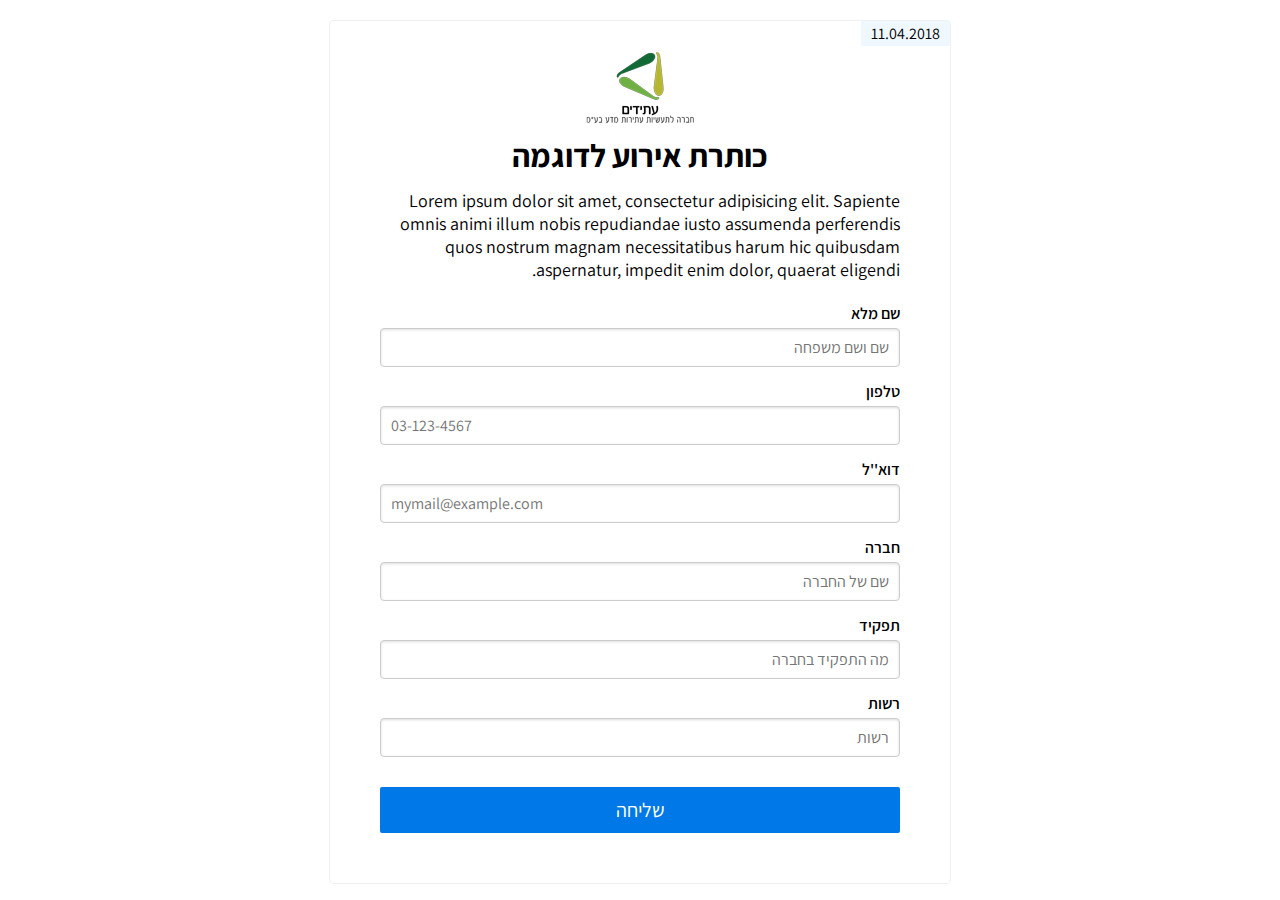
==== index.html @ 72af39e6 "Initial commit" ====
<!DOCTYPE html>
<html lang="he-IL" dir="rtl">

<head>
	
	<meta charset="utf-8">

	<title>Title</title>
	<meta name="description" content="">

	<meta http-equiv="X-UA-Compatible" content="IE=edge">
	<meta name="viewport" content="width=device-width, initial-scale=1, maximum-scale=1">

	<meta property="og:image" content="path/to/image.jpg">
	<link rel="shortcut icon" href="img/favicon/favicon.ico" type="image/x-icon">
	<link rel="apple-touch-icon" href="img/favicon/apple-touch-icon.png">

	<!-- Load CSS, CSS Localstorage & WebFonts Main Function -->
	<script>!function(e){"use strict";function t(e,t,n){e.addEventListener?e.addEventListener(t,n,!1):e.attachEvent&&e.attachEvent("on"+t,n)}function n(t,n){return e.localStorage&&localStorage[t+"_content"]&&localStorage[t+"_file"]===n}function a(t,a){if(e.localStorage&&e.XMLHttpRequest)n(t,a)?o(localStorage[t+"_content"]):l(t,a);else{var s=r.createElement("link");s.href=a,s.id=t,s.rel="stylesheet",s.type="text/css",r.getElementsByTagName("head")[0].appendChild(s),r.cookie=t}}function l(e,t){var n=new XMLHttpRequest;n.open("GET",t,!0),n.onreadystatechange=function(){4===n.readyState&&200===n.status&&(o(n.responseText),localStorage[e+"_content"]=n.responseText,localStorage[e+"_file"]=t)},n.send()}function o(e){var t=r.createElement("style");t.setAttribute("type","text/css"),r.getElementsByTagName("head")[0].appendChild(t),t.styleSheet?t.styleSheet.cssText=e:t.innerHTML=e}var r=e.document;e.loadCSS=function(e,t,n){var a,l=r.createElement("link");if(t)a=t;else{var o;o=r.querySelectorAll?r.querySelectorAll("style,link[rel=stylesheet],script"):(r.body||r.getElementsByTagName("head")[0]).childNodes,a=o[o.length-1]}var s=r.styleSheets;l.rel="stylesheet",l.href=e,l.media="only x",a.parentNode.insertBefore(l,t?a:a.nextSibling);var c=function(e){for(var t=l.href,n=s.length;n--;)if(s[n].href===t)return e();setTimeout(function(){c(e)})};return l.onloadcssdefined=c,c(function(){l.media=n||"all"}),l},e.loadLocalStorageCSS=function(l,o){n(l,o)||r.cookie.indexOf(l)>-1?a(l,o):t(e,"load",function(){a(l,o)})}}(this);</script>

	<!-- Load CSS Start -->
	<script>loadLocalStorageCSS( "webfonts", "https://fonts.googleapis.com/css?family=Assistant:400,600,700&subset=hebrew" );</script>
	<!-- Load CSS End -->

</head>

<body>

<div class="all">
	<div class="container">
		<span class="event-date" id="event-date">11.04.2018</span>
		<div class="header">
			<img src="img/logo.png" alt="atidim">
			<h1 id="event-name">כותרת אירוע לדוגמה</h1>
			<p>
				Lorem ipsum dolor sit amet, consectetur adipisicing elit. Sapiente omnis animi illum nobis repudiandae iusto assumenda perferendis quos nostrum magnam necessitatibus harum hic quibusdam aspernatur, impedit enim dolor, quaerat eligendi.
			</p>
		</div>
		<form id="myform" class="forms pure-form pure-form-stacked">
			<!-- HIDDEN ITEMS -->
			<input id="event-input" type="hidden" name="event_name" value="no event name found">
			<input id="event-date-input" type="hidden" name="event_date" value="01.01.2018">
			<div class="pure-g">
			  <div class="pure-u-1">
	        <label for="name">שם מלא</label>
					<input name="name" id="name" type="text" class="" placeholder="שם ושם משפחה">
			  </div>
			  <div class="pure-u-1">
	        <label for="phone">טלפון</label>
					<input dir="ltr" name="phone" id="phone" type="text" class="" placeholder="03-123-4567">
			  </div>
			  <div class="pure-u-1">
	        <label for="email">דוא''ל</label>
					<input dir="ltr" name="email" id="email" type="email" class="" placeholder="mymail@example.com">
			  </div>
			  <div class="pure-u-1">
	        <label for="company">חברה</label>
					<input name="company" id="company" type="text" class="" placeholder="שם של החברה" >
			  </div>
			  <div class="pure-u-1">
	        <label for="occupation">תפקיד</label>
					<input name="occupation" id="occupation" type="text" class="" placeholder="מה התפקיד בחברה">
			  </div>
			  <div class="pure-u-1">
	        <label for="rashut">רשות</label>
					<input name="rashut" id="rashut" type="text" class="" placeholder="רשות">
			  </div>
			</div>
	
				
				<!-- <label for="terms" class="pure-checkbox check">
					<input type="hidden" name="terms" value="no">
	        <input id="terms" type="checkbox" name="terms" value="yes"> אישור רישום ויזואלי
	      </label> -->
	      <button type="submit" class="btn button-xlarge pure-button pure-button-primary">שליחה</button>
		</form>
	</div>
</div>

<link rel="stylesheet" href="css/app.min.css">
<script src="js/scripts.min.js"></script>
<script src="js/common.js"></script>
<script src="https://zur4win.com/acctoolbar/zur.min.js"></script>

</body>
</html>
---- css/app.min.css ----
/*!
Pure v1.0.0
Copyright 2013 Yahoo!
Licensed under the BSD License.
https://github.com/yahoo/pure/blob/master/LICENSE.md
*//*!
normalize.css v^3.0 | MIT License | git.io/normalize
Copyright (c) Nicolas Gallagher and Jonathan Neal
*//*! normalize.css v3.0.3 | MIT License | github.com/necolas/normalize.css */.pure-button:focus,a:active,a:hover{outline:0}.pure-table,table{border-collapse:collapse;border-spacing:0}html{font-family:sans-serif;-ms-text-size-adjust:100%;-webkit-text-size-adjust:100%}body{margin:0}article,aside,details,figcaption,figure,footer,header,hgroup,main,menu,nav,section,summary{display:block}audio,canvas,progress,video{display:inline-block;vertical-align:baseline}audio:not([controls]){display:none;height:0}[hidden],template{display:none}a{background-color:transparent}abbr[title]{border-bottom:1px dotted}b,optgroup,strong{font-weight:700}dfn{font-style:italic}h1{font-size:2em;margin:.67em 0}mark{background:#ff0;color:#000}small{font-size:80%}sub,sup{font-size:75%;line-height:0;position:relative;vertical-align:baseline}sup{top:-.5em}sub{bottom:-.25em}img{border:0}svg:not(:root){overflow:hidden}figure{margin:1em 40px}hr{box-sizing:content-box;height:0}pre,textarea{overflow:auto}code,kbd,pre,samp{font-family:monospace,monospace;font-size:1em}button,input,optgroup,select,textarea{color:inherit;font:inherit;margin:0}.pure-button,input{line-height:normal}button{overflow:visible}button,select{text-transform:none}button,html input[type=button],input[type=reset],input[type=submit]{-webkit-appearance:button;cursor:pointer}button[disabled],html input[disabled]{cursor:default}button::-moz-focus-inner,input::-moz-focus-inner{border:0;padding:0}input[type=checkbox],input[type=radio]{box-sizing:border-box;padding:0}input[type=number]::-webkit-inner-spin-button,input[type=number]::-webkit-outer-spin-button{height:auto}input[type=search]{-webkit-appearance:textfield;box-sizing:content-box}.pure-button,.pure-form input:not([type]),.pure-menu{box-sizing:border-box}input[type=search]::-webkit-search-cancel-button,input[type=search]::-webkit-search-decoration{-webkit-appearance:none}fieldset{border:1px solid silver;margin:0 2px;padding:.35em .625em .75em}legend,td,th{padding:0}legend{border:0}.hidden,[hidden]{display:none!important}.pure-img{max-width:100%;height:auto;display:block}.pure-g{letter-spacing:-.31em;text-rendering:optimizespeed;font-family:FreeSans,Arimo,"Droid Sans",Helvetica,Arial,sans-serif;display:-webkit-box;display:-webkit-flex;display:-ms-flexbox;display:flex;-webkit-flex-flow:row wrap;-ms-flex-flow:row wrap;flex-flow:row wrap;-webkit-align-content:flex-start;-ms-flex-line-pack:start;align-content:flex-start}@media all and (-ms-high-contrast:none),(-ms-high-contrast:active){table .pure-g{display:block}}.opera-only :-o-prefocus,.pure-g{word-spacing:-.43em}.pure-u,.pure-u-1,.pure-u-1-1,.pure-u-1-12,.pure-u-1-2,.pure-u-1-24,.pure-u-1-3,.pure-u-1-4,.pure-u-1-5,.pure-u-1-6,.pure-u-1-8,.pure-u-10-24,.pure-u-11-12,.pure-u-11-24,.pure-u-12-24,.pure-u-13-24,.pure-u-14-24,.pure-u-15-24,.pure-u-16-24,.pure-u-17-24,.pure-u-18-24,.pure-u-19-24,.pure-u-2-24,.pure-u-2-3,.pure-u-2-5,.pure-u-20-24,.pure-u-21-24,.pure-u-22-24,.pure-u-23-24,.pure-u-24-24,.pure-u-3-24,.pure-u-3-4,.pure-u-3-5,.pure-u-3-8,.pure-u-4-24,.pure-u-4-5,.pure-u-5-12,.pure-u-5-24,.pure-u-5-5,.pure-u-5-6,.pure-u-5-8,.pure-u-6-24,.pure-u-7-12,.pure-u-7-24,.pure-u-7-8,.pure-u-8-24,.pure-u-9-24{letter-spacing:normal;word-spacing:normal;vertical-align:top;text-rendering:auto;display:inline-block;zoom:1}.pure-g [class*=pure-u]{font-family:sans-serif}.pure-u-1-24{width:4.1667%}.pure-u-1-12,.pure-u-2-24{width:8.3333%}.pure-u-1-8,.pure-u-3-24{width:12.5%}.pure-u-1-6,.pure-u-4-24{width:16.6667%}.pure-u-1-5{width:20%}.pure-u-5-24{width:20.8333%}.pure-u-1-4,.pure-u-6-24{width:25%}.pure-u-7-24{width:29.1667%}.pure-u-1-3,.pure-u-8-24{width:33.3333%}.pure-u-3-8,.pure-u-9-24{width:37.5%}.pure-u-2-5{width:40%}.pure-u-10-24,.pure-u-5-12{width:41.6667%}.pure-u-11-24{width:45.8333%}.pure-u-1-2,.pure-u-12-24{width:50%}.pure-u-13-24{width:54.1667%}.pure-u-14-24,.pure-u-7-12{width:58.3333%}.pure-u-3-5{width:60%}.pure-u-15-24,.pure-u-5-8{width:62.5%}.pure-u-16-24,.pure-u-2-3{width:66.6667%}.pure-u-17-24{width:70.8333%}.pure-u-18-24,.pure-u-3-4{width:75%}.pure-u-19-24{width:79.1667%}.pure-u-4-5{width:80%}.pure-u-20-24,.pure-u-5-6{width:83.3333%}.pure-u-21-24,.pure-u-7-8{width:87.5%}.pure-u-11-12,.pure-u-22-24{width:91.6667%}.pure-u-23-24{width:95.8333%}.pure-u-1,.pure-u-1-1,.pure-u-24-24,.pure-u-5-5{width:100%}.pure-button{display:inline-block;zoom:1;white-space:nowrap;vertical-align:middle;text-align:center;cursor:pointer;-webkit-user-drag:none;-webkit-user-select:none;-moz-user-select:none;-ms-user-select:none;user-select:none}.pure-button::-moz-focus-inner{padding:0;border:0}.pure-button-group{letter-spacing:-.31em;text-rendering:optimizespeed}.opera-only :-o-prefocus,.pure-button-group{word-spacing:-.43em}.pure-button{font-family:inherit;font-size:100%;padding:.5em 1em;color:#444;color:rgba(0,0,0,.8);border:1px solid #999;border:transparent;background-color:#e6e6e6;text-decoration:none;border-radius:2px}.pure-button-hover,.pure-button:focus,.pure-button:hover{background-image:-webkit-linear-gradient(transparent,rgba(0,0,0,.05) 40%,rgba(0,0,0,.1));background-image:linear-gradient(transparent,rgba(0,0,0,.05) 40%,rgba(0,0,0,.1))}.pure-button-active,.pure-button:active{box-shadow:0 0 0 1px rgba(0,0,0,.15) inset,0 0 6px rgba(0,0,0,.2) inset}.pure-button-disabled,.pure-button-disabled:active,.pure-button-disabled:focus,.pure-button-disabled:hover,.pure-button[disabled]{border:none;background-image:none;opacity:.4;cursor:not-allowed;box-shadow:none;pointer-events:none}.pure-button-hidden{display:none}.pure-button-primary,.pure-button-selected,a.pure-button-primary,a.pure-button-selected{background-color:#0078e7;color:#fff}.pure-button-group .pure-button{letter-spacing:normal;word-spacing:normal;vertical-align:top;text-rendering:auto;margin:0;border-radius:0;border-right:1px solid #111;border-right:1px solid rgba(0,0,0,.2)}.pure-button-group .pure-button:first-child{border-top-left-radius:2px;border-bottom-left-radius:2px}.pure-button-group .pure-button:last-child{border-top-right-radius:2px;border-bottom-right-radius:2px;border-right:none}.pure-form input[type=color],.pure-form input[type=date],.pure-form input[type=datetime-local],.pure-form input[type=datetime],.pure-form input[type=email],.pure-form input[type=month],.pure-form input[type=number],.pure-form input[type=password],.pure-form input[type=search],.pure-form input[type=tel],.pure-form input[type=text],.pure-form input[type=time],.pure-form input[type=url],.pure-form input[type=week],.pure-form select,.pure-form textarea{padding:.5em .6em;display:inline-block;border:1px solid #ccc;box-shadow:inset 0 1px 3px #ddd;border-radius:4px;vertical-align:middle;box-sizing:border-box}.pure-form input:not([type]){padding:.5em .6em;display:inline-block;border:1px solid #ccc;box-shadow:inset 0 1px 3px #ddd;border-radius:4px}.pure-form input[type=color]{padding:.2em .5em}.pure-form input:not([type]):focus,.pure-form input[type=color]:focus,.pure-form input[type=date]:focus,.pure-form input[type=datetime-local]:focus,.pure-form input[type=datetime]:focus,.pure-form input[type=email]:focus,.pure-form input[type=month]:focus,.pure-form input[type=number]:focus,.pure-form input[type=password]:focus,.pure-form input[type=search]:focus,.pure-form input[type=tel]:focus,.pure-form input[type=text]:focus,.pure-form input[type=time]:focus,.pure-form input[type=url]:focus,.pure-form input[type=week]:focus,.pure-form select:focus,.pure-form textarea:focus{outline:0;border-color:#129fea}.pure-form input[type=checkbox]:focus,.pure-form input[type=file]:focus,.pure-form input[type=radio]:focus{outline:#129fea auto 1px}.pure-form .pure-checkbox,.pure-form .pure-radio{margin:.5em 0;display:block}.pure-form input:not([type])[disabled],.pure-form input[type=color][disabled],.pure-form input[type=date][disabled],.pure-form input[type=datetime-local][disabled],.pure-form input[type=datetime][disabled],.pure-form input[type=email][disabled],.pure-form input[type=month][disabled],.pure-form input[type=number][disabled],.pure-form input[type=password][disabled],.pure-form input[type=search][disabled],.pure-form input[type=tel][disabled],.pure-form input[type=text][disabled],.pure-form input[type=time][disabled],.pure-form input[type=url][disabled],.pure-form input[type=week][disabled],.pure-form select[disabled],.pure-form textarea[disabled]{cursor:not-allowed;background-color:#eaeded;color:#cad2d3}.pure-form input[readonly],.pure-form select[readonly],.pure-form textarea[readonly]{background-color:#eee;color:#777;border-color:#ccc}.pure-form input:focus:invalid,.pure-form select:focus:invalid,.pure-form textarea:focus:invalid{color:#b94a48;border-color:#e9322d}.pure-form input[type=checkbox]:focus:invalid:focus,.pure-form input[type=file]:focus:invalid:focus,.pure-form input[type=radio]:focus:invalid:focus{outline-color:#e9322d}.pure-form select{height:2.25em;border:1px solid #ccc;background-color:#fff}.pure-form select[multiple]{height:auto}.pure-form label{margin:.5em 0 .2em}.pure-form fieldset{margin:0;padding:.35em 0 .75em;border:0}.pure-form legend{display:block;width:100%;padding:.3em 0;margin-bottom:.3em;color:#333;border-bottom:1px solid #e5e5e5}.pure-form-stacked input:not([type]),.pure-form-stacked input[type=color],.pure-form-stacked input[type=date],.pure-form-stacked input[type=datetime-local],.pure-form-stacked input[type=datetime],.pure-form-stacked input[type=email],.pure-form-stacked input[type=file],.pure-form-stacked input[type=month],.pure-form-stacked input[type=number],.pure-form-stacked input[type=password],.pure-form-stacked input[type=search],.pure-form-stacked input[type=tel],.pure-form-stacked input[type=text],.pure-form-stacked input[type=time],.pure-form-stacked input[type=url],.pure-form-stacked input[type=week],.pure-form-stacked label,.pure-form-stacked select,.pure-form-stacked textarea{display:block;margin:.25em 0}.pure-form-aligned .pure-help-inline,.pure-form-aligned input,.pure-form-aligned select,.pure-form-aligned textarea,.pure-form-message-inline{display:inline-block;vertical-align:middle}.pure-form-aligned textarea{vertical-align:top}.pure-form-aligned .pure-control-group{margin-bottom:.5em}.pure-form-aligned .pure-control-group label{text-align:right;display:inline-block;vertical-align:middle;width:10em;margin:0 1em 0 0}.pure-form-aligned .pure-controls{margin:1.5em 0 0 11em}.pure-form .pure-input-rounded,.pure-form input.pure-input-rounded{border-radius:2em;padding:.5em 1em}.pure-form .pure-group fieldset{margin-bottom:10px}.pure-form .pure-group input,.pure-form .pure-group textarea{display:block;padding:10px;margin:0 0 -1px;border-radius:0;position:relative;top:-1px}.pure-form .pure-group input:focus,.pure-form .pure-group textarea:focus{z-index:3}.pure-form .pure-group input:first-child,.pure-form .pure-group textarea:first-child{top:1px;border-radius:4px 4px 0 0;margin:0}.pure-form .pure-group input:first-child:last-child,.pure-form .pure-group textarea:first-child:last-child{top:1px;border-radius:4px;margin:0}.pure-form .pure-group input:last-child,.pure-form .pure-group textarea:last-child{top:-2px;border-radius:0 0 4px 4px;margin:0}.pure-form .pure-group button{margin:.35em 0}.pure-form .pure-input-1{width:100%}.pure-form .pure-input-3-4{width:75%}.pure-form .pure-input-2-3{width:66%}.pure-form .pure-input-1-2{width:50%}.pure-form .pure-input-1-3{width:33%}.pure-form .pure-input-1-4{width:25%}.pure-form .pure-help-inline,.pure-form-message-inline{display:inline-block;padding-left:.3em;color:#666;vertical-align:middle;font-size:.875em}.pure-form-message{display:block;color:#666;font-size:.875em}@media only screen and (max-width :480px){.pure-form button[type=submit]{margin:.7em 0 0}.pure-form input:not([type]),.pure-form input[type=color],.pure-form input[type=date],.pure-form input[type=datetime-local],.pure-form input[type=datetime],.pure-form input[type=email],.pure-form input[type=month],.pure-form input[type=number],.pure-form input[type=password],.pure-form input[type=search],.pure-form input[type=tel],.pure-form input[type=text],.pure-form input[type=time],.pure-form input[type=url],.pure-form input[type=week],.pure-form label{margin-bottom:.3em;display:block}.pure-group input:not([type]),.pure-group input[type=color],.pure-group input[type=date],.pure-group input[type=datetime-local],.pure-group input[type=datetime],.pure-group input[type=email],.pure-group input[type=month],.pure-group input[type=number],.pure-group input[type=password],.pure-group input[type=search],.pure-group input[type=tel],.pure-group input[type=text],.pure-group input[type=time],.pure-group input[type=url],.pure-group input[type=week]{margin-bottom:0}.pure-form-aligned .pure-control-group label{margin-bottom:.3em;text-align:left;display:block;width:100%}.pure-form-aligned .pure-controls{margin:1.5em 0 0}.pure-form .pure-help-inline,.pure-form-message,.pure-form-message-inline{display:block;font-size:.75em;padding:.2em 0 .8em}}.pure-menu-fixed{position:fixed;left:0;top:0;z-index:3}.pure-menu-item,.pure-menu-list{position:relative}.pure-menu-list{list-style:none;margin:0;padding:0}.pure-menu-item{padding:0;margin:0;height:100%}.pure-menu-heading,.pure-menu-link{display:block;text-decoration:none;white-space:nowrap}.pure-menu-horizontal{width:100%;white-space:nowrap}.pure-menu-horizontal .pure-menu-list{display:inline-block}.pure-menu-horizontal .pure-menu-heading,.pure-menu-horizontal .pure-menu-item,.pure-menu-horizontal .pure-menu-separator{display:inline-block;zoom:1;vertical-align:middle}.pure-menu-item .pure-menu-item{display:block}.pure-menu-children{display:none;position:absolute;left:100%;top:0;margin:0;padding:0;z-index:3}.pure-menu-horizontal .pure-menu-children{left:0;top:auto;width:inherit}.pure-menu-active>.pure-menu-children,.pure-menu-allow-hover:hover>.pure-menu-children{display:block;position:absolute}.pure-menu-has-children>.pure-menu-link:after{padding-left:.5em;content:"\25B8";font-size:small}.pure-menu-horizontal .pure-menu-has-children>.pure-menu-link:after{content:"\25BE"}.pure-menu-scrollable{overflow-y:scroll;overflow-x:hidden}.pure-menu-scrollable .pure-menu-list{display:block}.pure-menu-horizontal.pure-menu-scrollable .pure-menu-list{display:inline-block}.pure-menu-horizontal.pure-menu-scrollable{white-space:nowrap;overflow-y:hidden;overflow-x:auto;-ms-overflow-style:none;-webkit-overflow-scrolling:touch;padding:.5em 0}.pure-menu-horizontal.pure-menu-scrollable::-webkit-scrollbar{display:none}.pure-menu-horizontal .pure-menu-children .pure-menu-separator,.pure-menu-separator{background-color:#ccc;height:1px;margin:.3em 0}.pure-menu-horizontal .pure-menu-separator{width:1px;height:1.3em;margin:0 .3em}.pure-menu-horizontal .pure-menu-children .pure-menu-separator{display:block;width:auto}.pure-menu-heading{text-transform:uppercase;color:#565d64}.pure-menu-link{color:#777}.pure-menu-children{background-color:#fff}.pure-menu-disabled,.pure-menu-heading,.pure-menu-link{padding:.5em 1em}.pure-menu-disabled{opacity:.5}.pure-menu-disabled .pure-menu-link:hover{background-color:transparent}.pure-menu-active>.pure-menu-link,.pure-menu-link:focus,.pure-menu-link:hover{background-color:#eee}.pure-menu-selected .pure-menu-link,.pure-menu-selected .pure-menu-link:visited{color:#000}.pure-table{empty-cells:show;border:1px solid #cbcbcb}.pure-table caption{color:#000;font:italic 85%/1 arial,sans-serif;padding:1em 0;text-align:center}.pure-table td,.pure-table th{border-left:1px solid #cbcbcb;border-width:0 0 0 1px;font-size:inherit;margin:0;overflow:visible;padding:.5em 1em}.pure-table td:first-child,.pure-table th:first-child{border-left-width:0}.pure-table thead{background-color:#e0e0e0;color:#000;text-align:left;vertical-align:bottom}.pure-table td{background-color:transparent}.pure-table-odd td,.pure-table-striped tr:nth-child(2n-1) td{background-color:#f2f2f2}.pure-table-bordered td{border-bottom:1px solid #cbcbcb}.pure-table-bordered tbody>tr:last-child>td{border-bottom-width:0}.pure-table-horizontal td,.pure-table-horizontal th{border-width:0 0 1px;border-bottom:1px solid #cbcbcb}.pure-table-horizontal tbody>tr:last-child>td{border-bottom-width:0}/*!
Pure v1.0.0
Copyright 2013 Yahoo!
Licensed under the BSD License.
https://github.com/yahoo/pure/blob/master/LICENSE.md
*/@media screen and (min-width:35.5em){.pure-u-sm-1,.pure-u-sm-1-1,.pure-u-sm-1-12,.pure-u-sm-1-2,.pure-u-sm-1-24,.pure-u-sm-1-3,.pure-u-sm-1-4,.pure-u-sm-1-5,.pure-u-sm-1-6,.pure-u-sm-1-8,.pure-u-sm-10-24,.pure-u-sm-11-12,.pure-u-sm-11-24,.pure-u-sm-12-24,.pure-u-sm-13-24,.pure-u-sm-14-24,.pure-u-sm-15-24,.pure-u-sm-16-24,.pure-u-sm-17-24,.pure-u-sm-18-24,.pure-u-sm-19-24,.pure-u-sm-2-24,.pure-u-sm-2-3,.pure-u-sm-2-5,.pure-u-sm-20-24,.pure-u-sm-21-24,.pure-u-sm-22-24,.pure-u-sm-23-24,.pure-u-sm-24-24,.pure-u-sm-3-24,.pure-u-sm-3-4,.pure-u-sm-3-5,.pure-u-sm-3-8,.pure-u-sm-4-24,.pure-u-sm-4-5,.pure-u-sm-5-12,.pure-u-sm-5-24,.pure-u-sm-5-5,.pure-u-sm-5-6,.pure-u-sm-5-8,.pure-u-sm-6-24,.pure-u-sm-7-12,.pure-u-sm-7-24,.pure-u-sm-7-8,.pure-u-sm-8-24,.pure-u-sm-9-24{display:inline-block;zoom:1;letter-spacing:normal;word-spacing:normal;vertical-align:top;text-rendering:auto}.pure-u-sm-1-24{width:4.1667%}.pure-u-sm-1-12,.pure-u-sm-2-24{width:8.3333%}.pure-u-sm-1-8,.pure-u-sm-3-24{width:12.5%}.pure-u-sm-1-6,.pure-u-sm-4-24{width:16.6667%}.pure-u-sm-1-5{width:20%}.pure-u-sm-5-24{width:20.8333%}.pure-u-sm-1-4,.pure-u-sm-6-24{width:25%}.pure-u-sm-7-24{width:29.1667%}.pure-u-sm-1-3,.pure-u-sm-8-24{width:33.3333%}.pure-u-sm-3-8,.pure-u-sm-9-24{width:37.5%}.pure-u-sm-2-5{width:40%}.pure-u-sm-10-24,.pure-u-sm-5-12{width:41.6667%}.pure-u-sm-11-24{width:45.8333%}.pure-u-sm-1-2,.pure-u-sm-12-24{width:50%}.pure-u-sm-13-24{width:54.1667%}.pure-u-sm-14-24,.pure-u-sm-7-12{width:58.3333%}.pure-u-sm-3-5{width:60%}.pure-u-sm-15-24,.pure-u-sm-5-8{width:62.5%}.pure-u-sm-16-24,.pure-u-sm-2-3{width:66.6667%}.pure-u-sm-17-24{width:70.8333%}.pure-u-sm-18-24,.pure-u-sm-3-4{width:75%}.pure-u-sm-19-24{width:79.1667%}.pure-u-sm-4-5{width:80%}.pure-u-sm-20-24,.pure-u-sm-5-6{width:83.3333%}.pure-u-sm-21-24,.pure-u-sm-7-8{width:87.5%}.pure-u-sm-11-12,.pure-u-sm-22-24{width:91.6667%}.pure-u-sm-23-24{width:95.8333%}.pure-u-sm-1,.pure-u-sm-1-1,.pure-u-sm-24-24,.pure-u-sm-5-5{width:100%}}@media screen and (min-width:48em){.pure-u-md-1,.pure-u-md-1-1,.pure-u-md-1-12,.pure-u-md-1-2,.pure-u-md-1-24,.pure-u-md-1-3,.pure-u-md-1-4,.pure-u-md-1-5,.pure-u-md-1-6,.pure-u-md-1-8,.pure-u-md-10-24,.pure-u-md-11-12,.pure-u-md-11-24,.pure-u-md-12-24,.pure-u-md-13-24,.pure-u-md-14-24,.pure-u-md-15-24,.pure-u-md-16-24,.pure-u-md-17-24,.pure-u-md-18-24,.pure-u-md-19-24,.pure-u-md-2-24,.pure-u-md-2-3,.pure-u-md-2-5,.pure-u-md-20-24,.pure-u-md-21-24,.pure-u-md-22-24,.pure-u-md-23-24,.pure-u-md-24-24,.pure-u-md-3-24,.pure-u-md-3-4,.pure-u-md-3-5,.pure-u-md-3-8,.pure-u-md-4-24,.pure-u-md-4-5,.pure-u-md-5-12,.pure-u-md-5-24,.pure-u-md-5-5,.pure-u-md-5-6,.pure-u-md-5-8,.pure-u-md-6-24,.pure-u-md-7-12,.pure-u-md-7-24,.pure-u-md-7-8,.pure-u-md-8-24,.pure-u-md-9-24{display:inline-block;zoom:1;letter-spacing:normal;word-spacing:normal;vertical-align:top;text-rendering:auto}.pure-u-md-1-24{width:4.1667%}.pure-u-md-1-12,.pure-u-md-2-24{width:8.3333%}.pure-u-md-1-8,.pure-u-md-3-24{width:12.5%}.pure-u-md-1-6,.pure-u-md-4-24{width:16.6667%}.pure-u-md-1-5{width:20%}.pure-u-md-5-24{width:20.8333%}.pure-u-md-1-4,.pure-u-md-6-24{width:25%}.pure-u-md-7-24{width:29.1667%}.pure-u-md-1-3,.pure-u-md-8-24{width:33.3333%}.pure-u-md-3-8,.pure-u-md-9-24{width:37.5%}.pure-u-md-2-5{width:40%}.pure-u-md-10-24,.pure-u-md-5-12{width:41.6667%}.pure-u-md-11-24{width:45.8333%}.pure-u-md-1-2,.pure-u-md-12-24{width:50%}.pure-u-md-13-24{width:54.1667%}.pure-u-md-14-24,.pure-u-md-7-12{width:58.3333%}.pure-u-md-3-5{width:60%}.pure-u-md-15-24,.pure-u-md-5-8{width:62.5%}.pure-u-md-16-24,.pure-u-md-2-3{width:66.6667%}.pure-u-md-17-24{width:70.8333%}.pure-u-md-18-24,.pure-u-md-3-4{width:75%}.pure-u-md-19-24{width:79.1667%}.pure-u-md-4-5{width:80%}.pure-u-md-20-24,.pure-u-md-5-6{width:83.3333%}.pure-u-md-21-24,.pure-u-md-7-8{width:87.5%}.pure-u-md-11-12,.pure-u-md-22-24{width:91.6667%}.pure-u-md-23-24{width:95.8333%}.pure-u-md-1,.pure-u-md-1-1,.pure-u-md-24-24,.pure-u-md-5-5{width:100%}}@media screen and (min-width:64em){.pure-u-lg-1,.pure-u-lg-1-1,.pure-u-lg-1-12,.pure-u-lg-1-2,.pure-u-lg-1-24,.pure-u-lg-1-3,.pure-u-lg-1-4,.pure-u-lg-1-5,.pure-u-lg-1-6,.pure-u-lg-1-8,.pure-u-lg-10-24,.pure-u-lg-11-12,.pure-u-lg-11-24,.pure-u-lg-12-24,.pure-u-lg-13-24,.pure-u-lg-14-24,.pure-u-lg-15-24,.pure-u-lg-16-24,.pure-u-lg-17-24,.pure-u-lg-18-24,.pure-u-lg-19-24,.pure-u-lg-2-24,.pure-u-lg-2-3,.pure-u-lg-2-5,.pure-u-lg-20-24,.pure-u-lg-21-24,.pure-u-lg-22-24,.pure-u-lg-23-24,.pure-u-lg-24-24,.pure-u-lg-3-24,.pure-u-lg-3-4,.pure-u-lg-3-5,.pure-u-lg-3-8,.pure-u-lg-4-24,.pure-u-lg-4-5,.pure-u-lg-5-12,.pure-u-lg-5-24,.pure-u-lg-5-5,.pure-u-lg-5-6,.pure-u-lg-5-8,.pure-u-lg-6-24,.pure-u-lg-7-12,.pure-u-lg-7-24,.pure-u-lg-7-8,.pure-u-lg-8-24,.pure-u-lg-9-24{display:inline-block;zoom:1;letter-spacing:normal;word-spacing:normal;vertical-align:top;text-rendering:auto}.pure-u-lg-1-24{width:4.1667%}.pure-u-lg-1-12,.pure-u-lg-2-24{width:8.3333%}.pure-u-lg-1-8,.pure-u-lg-3-24{width:12.5%}.pure-u-lg-1-6,.pure-u-lg-4-24{width:16.6667%}.pure-u-lg-1-5{width:20%}.pure-u-lg-5-24{width:20.8333%}.pure-u-lg-1-4,.pure-u-lg-6-24{width:25%}.pure-u-lg-7-24{width:29.1667%}.pure-u-lg-1-3,.pure-u-lg-8-24{width:33.3333%}.pure-u-lg-3-8,.pure-u-lg-9-24{width:37.5%}.pure-u-lg-2-5{width:40%}.pure-u-lg-10-24,.pure-u-lg-5-12{width:41.6667%}.pure-u-lg-11-24{width:45.8333%}.pure-u-lg-1-2,.pure-u-lg-12-24{width:50%}.pure-u-lg-13-24{width:54.1667%}.pure-u-lg-14-24,.pure-u-lg-7-12{width:58.3333%}.pure-u-lg-3-5{width:60%}.pure-u-lg-15-24,.pure-u-lg-5-8{width:62.5%}.pure-u-lg-16-24,.pure-u-lg-2-3{width:66.6667%}.pure-u-lg-17-24{width:70.8333%}.pure-u-lg-18-24,.pure-u-lg-3-4{width:75%}.pure-u-lg-19-24{width:79.1667%}.pure-u-lg-4-5{width:80%}.pure-u-lg-20-24,.pure-u-lg-5-6{width:83.3333%}.pure-u-lg-21-24,.pure-u-lg-7-8{width:87.5%}.pure-u-lg-11-12,.pure-u-lg-22-24{width:91.6667%}.pure-u-lg-23-24{width:95.8333%}.pure-u-lg-1,.pure-u-lg-1-1,.pure-u-lg-24-24,.pure-u-lg-5-5{width:100%}}@media screen and (min-width:80em){.pure-u-xl-1,.pure-u-xl-1-1,.pure-u-xl-1-12,.pure-u-xl-1-2,.pure-u-xl-1-24,.pure-u-xl-1-3,.pure-u-xl-1-4,.pure-u-xl-1-5,.pure-u-xl-1-6,.pure-u-xl-1-8,.pure-u-xl-10-24,.pure-u-xl-11-12,.pure-u-xl-11-24,.pure-u-xl-12-24,.pure-u-xl-13-24,.pure-u-xl-14-24,.pure-u-xl-15-24,.pure-u-xl-16-24,.pure-u-xl-17-24,.pure-u-xl-18-24,.pure-u-xl-19-24,.pure-u-xl-2-24,.pure-u-xl-2-3,.pure-u-xl-2-5,.pure-u-xl-20-24,.pure-u-xl-21-24,.pure-u-xl-22-24,.pure-u-xl-23-24,.pure-u-xl-24-24,.pure-u-xl-3-24,.pure-u-xl-3-4,.pure-u-xl-3-5,.pure-u-xl-3-8,.pure-u-xl-4-24,.pure-u-xl-4-5,.pure-u-xl-5-12,.pure-u-xl-5-24,.pure-u-xl-5-5,.pure-u-xl-5-6,.pure-u-xl-5-8,.pure-u-xl-6-24,.pure-u-xl-7-12,.pure-u-xl-7-24,.pure-u-xl-7-8,.pure-u-xl-8-24,.pure-u-xl-9-24{display:inline-block;zoom:1;letter-spacing:normal;word-spacing:normal;vertical-align:top;text-rendering:auto}.pure-u-xl-1-24{width:4.1667%}.pure-u-xl-1-12,.pure-u-xl-2-24{width:8.3333%}.pure-u-xl-1-8,.pure-u-xl-3-24{width:12.5%}.pure-u-xl-1-6,.pure-u-xl-4-24{width:16.6667%}.pure-u-xl-1-5{width:20%}.pure-u-xl-5-24{width:20.8333%}.pure-u-xl-1-4,.pure-u-xl-6-24{width:25%}.pure-u-xl-7-24{width:29.1667%}.pure-u-xl-1-3,.pure-u-xl-8-24{width:33.3333%}.pure-u-xl-3-8,.pure-u-xl-9-24{width:37.5%}.pure-u-xl-2-5{width:40%}.pure-u-xl-10-24,.pure-u-xl-5-12{width:41.6667%}.pure-u-xl-11-24{width:45.8333%}.pure-u-xl-1-2,.pure-u-xl-12-24{width:50%}.pure-u-xl-13-24{width:54.1667%}.pure-u-xl-14-24,.pure-u-xl-7-12{width:58.3333%}.pure-u-xl-3-5{width:60%}.pure-u-xl-15-24,.pure-u-xl-5-8{width:62.5%}.pure-u-xl-16-24,.pure-u-xl-2-3{width:66.6667%}.pure-u-xl-17-24{width:70.8333%}.pure-u-xl-18-24,.pure-u-xl-3-4{width:75%}.pure-u-xl-19-24{width:79.1667%}.pure-u-xl-4-5{width:80%}.pure-u-xl-20-24,.pure-u-xl-5-6{width:83.3333%}.pure-u-xl-21-24,.pure-u-xl-7-8{width:87.5%}.pure-u-xl-11-12,.pure-u-xl-22-24{width:91.6667%}.pure-u-xl-23-24{width:95.8333%}.pure-u-xl-1,.pure-u-xl-1-1,.pure-u-xl-24-24,.pure-u-xl-5-5{width:100%}}body.swal2-shown{overflow-y:hidden}body.swal2-iosfix{position:fixed;left:0;right:0}.swal2-container{display:-webkit-box;display:-ms-flexbox;display:flex;-webkit-box-align:center;-ms-flex-align:center;align-items:center;position:fixed;top:0;left:0;bottom:0;right:0;padding:10px;background-color:transparent;z-index:1060}.swal2-container.swal2-fade{-webkit-transition:background-color .1s;transition:background-color .1s}.swal2-container.swal2-shown{background-color:rgba(0,0,0,.4)}.swal2-modal{background-color:#fff;font-family:'Helvetica Neue',Helvetica,Arial,sans-serif;border-radius:5px;-webkit-box-sizing:border-box;box-sizing:border-box;text-align:center;margin:auto;overflow-x:hidden;overflow-y:auto;display:none;position:relative;max-width:100%}.swal2-modal:focus{outline:0}.swal2-modal.swal2-loading{overflow-y:hidden}.swal2-modal .swal2-title{color:#595959;font-size:30px;text-align:center;font-weight:600;text-transform:none;position:relative;margin:0 0 .4em;padding:0;display:block;word-wrap:break-word}.swal2-modal .swal2-buttonswrapper{margin-top:15px}.swal2-modal .swal2-buttonswrapper:not(.swal2-loading) .swal2-styled[disabled]{opacity:.4;cursor:no-drop}.swal2-modal .swal2-buttonswrapper.swal2-loading .swal2-styled.swal2-confirm{-webkit-box-sizing:border-box;box-sizing:border-box;border:4px solid transparent;border-color:transparent;width:40px;height:40px;padding:0;margin:7.5px;vertical-align:top;background-color:transparent!important;color:transparent;cursor:default;border-radius:100%;-webkit-animation:rotate-loading 1.5s linear 0s infinite normal;animation:rotate-loading 1.5s linear 0s infinite normal;-webkit-user-select:none;-moz-user-select:none;-ms-user-select:none;user-select:none}.swal2-modal .swal2-buttonswrapper.swal2-loading .swal2-styled.swal2-cancel{margin-left:30px;margin-right:30px}.swal2-modal .swal2-buttonswrapper.swal2-loading :not(.swal2-styled).swal2-confirm::after{display:inline-block;content:'';margin-left:5px;vertical-align:-1px;height:15px;width:15px;border:3px solid #999;-webkit-box-shadow:1px 1px 1px #fff;box-shadow:1px 1px 1px #fff;border-right-color:transparent;border-radius:50%;-webkit-animation:rotate-loading 1.5s linear 0s infinite normal;animation:rotate-loading 1.5s linear 0s infinite normal}.swal2-modal .swal2-styled{border:0;border-radius:3px;-webkit-box-shadow:none;box-shadow:none;color:#fff;cursor:pointer;font-size:17px;font-weight:500;margin:15px 5px 0;padding:10px 32px}.swal2-modal .swal2-image{margin:20px auto;max-width:100%}.swal2-modal .swal2-close{background:0 0;border:0;margin:0;padding:0;width:38px;height:40px;font-size:36px;line-height:40px;font-family:serif;position:absolute;top:5px;right:8px;cursor:pointer;color:#ccc;-webkit-transition:color .1s ease;transition:color .1s ease}.swal2-modal .swal2-close:hover{color:#d55}.swal2-modal>.swal2-checkbox,.swal2-modal>.swal2-file,.swal2-modal>.swal2-input,.swal2-modal>.swal2-radio,.swal2-modal>.swal2-select,.swal2-modal>.swal2-textarea{display:none}.swal2-modal .swal2-content{font-size:18px;text-align:center;font-weight:300;position:relative;float:none;margin:0;padding:0;line-height:normal;color:#545454;word-wrap:break-word}.swal2-modal .swal2-checkbox,.swal2-modal .swal2-file,.swal2-modal .swal2-input,.swal2-modal .swal2-radio,.swal2-modal .swal2-select,.swal2-modal .swal2-textarea{margin:20px auto}.swal2-modal .swal2-file,.swal2-modal .swal2-input,.swal2-modal .swal2-textarea{width:100%;-webkit-box-sizing:border-box;box-sizing:border-box;font-size:18px;border-radius:3px;border:1px solid #d9d9d9;-webkit-box-shadow:inset 0 1px 1px rgba(0,0,0,.06);box-shadow:inset 0 1px 1px rgba(0,0,0,.06);-webkit-transition:border-color .3s,-webkit-box-shadow .3s;transition:border-color .3s,-webkit-box-shadow .3s;transition:border-color .3s,box-shadow .3s;transition:border-color .3s,box-shadow .3s,-webkit-box-shadow .3s}.swal2-modal .swal2-file.swal2-inputerror,.swal2-modal .swal2-input.swal2-inputerror,.swal2-modal .swal2-textarea.swal2-inputerror{border-color:#f27474!important;-webkit-box-shadow:0 0 2px #f27474!important;box-shadow:0 0 2px #f27474!important}.swal2-modal .swal2-file:focus,.swal2-modal .swal2-input:focus,.swal2-modal .swal2-textarea:focus{outline:0;border:1px solid #b4dbed;-webkit-box-shadow:0 0 3px #c4e6f5;box-shadow:0 0 3px #c4e6f5}.swal2-modal .swal2-file::-webkit-input-placeholder,.swal2-modal .swal2-input::-webkit-input-placeholder,.swal2-modal .swal2-textarea::-webkit-input-placeholder{color:#ccc}.swal2-modal .swal2-file:-ms-input-placeholder,.swal2-modal .swal2-input:-ms-input-placeholder,.swal2-modal .swal2-textarea:-ms-input-placeholder{color:#ccc}.swal2-modal .swal2-file::placeholder,.swal2-modal .swal2-input::placeholder,.swal2-modal .swal2-textarea::placeholder{color:#ccc}.swal2-modal .swal2-range input{float:left;width:80%}.swal2-modal .swal2-range output{float:right;width:20%;font-size:20px;font-weight:600;text-align:center}.swal2-modal .swal2-range input,.swal2-modal .swal2-range output{height:43px;line-height:43px;vertical-align:middle;margin:20px auto;padding:0}.swal2-modal .swal2-input{height:43px;padding:0 12px}.swal2-modal .swal2-input[type=number]{max-width:150px}.swal2-modal .swal2-file{font-size:20px}.swal2-modal .swal2-textarea{height:108px;padding:12px}.swal2-modal .swal2-select{color:#545454;font-size:inherit;padding:5px 10px;min-width:40%;max-width:100%}.swal2-modal .swal2-radio{border:0}.swal2-modal .swal2-radio label:not(:first-child){margin-left:20px}.swal2-modal .swal2-radio input,.swal2-modal .swal2-radio span{vertical-align:middle}.swal2-modal .swal2-radio input{margin:0 3px 0 0}.swal2-modal .swal2-checkbox{color:#545454}.swal2-modal .swal2-checkbox input,.swal2-modal .swal2-checkbox span{vertical-align:middle}.swal2-modal .swal2-validationerror{background-color:#f0f0f0;margin:0 -20px;overflow:hidden;padding:10px;color:gray;font-size:16px;font-weight:300;display:none}.swal2-modal .swal2-validationerror::before{content:'!';display:inline-block;width:24px;height:24px;border-radius:50%;background-color:#ea7d7d;color:#fff;line-height:24px;text-align:center;margin-right:10px}@supports (-ms-accelerator:true){.swal2-range input{width:100%!important}.swal2-range output{display:none}}@media all and (-ms-high-contrast:none),(-ms-high-contrast:active){.swal2-range input{width:100%!important}.swal2-range output{display:none}}.swal2-icon{width:80px;height:80px;border:4px solid transparent;border-radius:50%;margin:20px auto 30px;padding:0;position:relative;-webkit-box-sizing:content-box;box-sizing:content-box;cursor:default;-webkit-user-select:none;-moz-user-select:none;-ms-user-select:none;user-select:none}.swal2-icon.swal2-error{border-color:#f27474}.swal2-icon.swal2-error .swal2-x-mark{position:relative;display:block}.swal2-icon.swal2-error [class^=swal2-x-mark-line]{position:absolute;height:5px;width:47px;background-color:#f27474;display:block;top:37px;border-radius:2px}.swal2-icon.swal2-error [class^=swal2-x-mark-line][class$=left]{-webkit-transform:rotate(45deg);transform:rotate(45deg);left:17px}.swal2-icon.swal2-error [class^=swal2-x-mark-line][class$=right]{-webkit-transform:rotate(-45deg);transform:rotate(-45deg);right:16px}.swal2-icon.swal2-warning{font-family:'Helvetica Neue',Helvetica,Arial,sans-serif;color:#f8bb86;border-color:#facea8;font-size:60px;line-height:80px;text-align:center}.swal2-icon.swal2-info{font-family:'Open Sans',sans-serif;color:#3fc3ee;border-color:#9de0f6;font-size:60px;line-height:80px;text-align:center}.swal2-icon.swal2-question{font-family:'Helvetica Neue',Helvetica,Arial,sans-serif;color:#87adbd;border-color:#c9dae1;font-size:60px;line-height:80px;text-align:center}.swal2-icon.swal2-success{border-color:#a5dc86}.swal2-icon.swal2-success [class^=swal2-success-circular-line]{border-radius:50%;position:absolute;width:60px;height:120px;-webkit-transform:rotate(45deg);transform:rotate(45deg)}.swal2-icon.swal2-success [class^=swal2-success-circular-line][class$=left]{border-radius:120px 0 0 120px;top:-7px;left:-33px;-webkit-transform:rotate(-45deg);transform:rotate(-45deg);-webkit-transform-origin:60px 60px;transform-origin:60px 60px}.swal2-icon.swal2-success [class^=swal2-success-circular-line][class$=right]{border-radius:0 120px 120px 0;top:-11px;left:30px;-webkit-transform:rotate(-45deg);transform:rotate(-45deg);-webkit-transform-origin:0 60px;transform-origin:0 60px}.swal2-icon.swal2-success .swal2-success-ring{width:80px;height:80px;border:4px solid rgba(165,220,134,.2);border-radius:50%;-webkit-box-sizing:content-box;box-sizing:content-box;position:absolute;left:-4px;top:-4px;z-index:2}.swal2-icon.swal2-success .swal2-success-fix{width:7px;height:90px;position:absolute;left:28px;top:8px;z-index:1;-webkit-transform:rotate(-45deg);transform:rotate(-45deg)}.swal2-icon.swal2-success [class^=swal2-success-line]{height:5px;background-color:#a5dc86;display:block;border-radius:2px;position:absolute;z-index:2}.swal2-icon.swal2-success [class^=swal2-success-line][class$=tip]{width:25px;left:14px;top:46px;-webkit-transform:rotate(45deg);transform:rotate(45deg)}.swal2-icon.swal2-success [class^=swal2-success-line][class$=long]{width:47px;right:8px;top:38px;-webkit-transform:rotate(-45deg);transform:rotate(-45deg)}.swal2-progresssteps{font-weight:600;margin:0 0 20px;padding:0}.swal2-progresssteps li{display:inline-block;position:relative}.swal2-progresssteps .swal2-progresscircle{background:#3085d6;border-radius:2em;color:#fff;height:2em;line-height:2em;text-align:center;width:2em;z-index:20}.swal2-progresssteps .swal2-progresscircle:first-child{margin-left:0}.swal2-progresssteps .swal2-progresscircle:last-child{margin-right:0}.swal2-progresssteps .swal2-progresscircle.swal2-activeprogressstep{background:#3085d6}.swal2-progresssteps .swal2-progresscircle.swal2-activeprogressstep~.swal2-progresscircle{background:#add8e6}.swal2-progresssteps .swal2-progresscircle.swal2-activeprogressstep~.swal2-progressline{background:#add8e6}.swal2-progresssteps .swal2-progressline{background:#3085d6;height:.4em;margin:0 -1px;z-index:10}[class^=swal2]{-webkit-tap-highlight-color:transparent}@-webkit-keyframes showSweetAlert{0%{-webkit-transform:scale(.7);transform:scale(.7)}45%{-webkit-transform:scale(1.05);transform:scale(1.05)}80%{-webkit-transform:scale(.95);transform:scale(.95)}100%{-webkit-transform:scale(1);transform:scale(1)}}@keyframes showSweetAlert{0%{-webkit-transform:scale(.7);transform:scale(.7)}45%{-webkit-transform:scale(1.05);transform:scale(1.05)}80%{-webkit-transform:scale(.95);transform:scale(.95)}100%{-webkit-transform:scale(1);transform:scale(1)}}@-webkit-keyframes hideSweetAlert{0%{-webkit-transform:scale(1);transform:scale(1);opacity:1}100%{-webkit-transform:scale(.5);transform:scale(.5);opacity:0}}@keyframes hideSweetAlert{0%{-webkit-transform:scale(1);transform:scale(1);opacity:1}100%{-webkit-transform:scale(.5);transform:scale(.5);opacity:0}}.swal2-show{-webkit-animation:showSweetAlert .3s;animation:showSweetAlert .3s}.swal2-show.swal2-noanimation{-webkit-animation:none;animation:none}.swal2-hide{-webkit-animation:hideSweetAlert .15s forwards;animation:hideSweetAlert .15s forwards}.swal2-hide.swal2-noanimation{-webkit-animation:none;animation:none}@-webkit-keyframes animate-success-tip{0%{width:0;left:1px;top:19px}54%{width:0;left:1px;top:19px}70%{width:50px;left:-8px;top:37px}84%{width:17px;left:21px;top:48px}100%{width:25px;left:14px;top:45px}}@keyframes animate-success-tip{0%{width:0;left:1px;top:19px}54%{width:0;left:1px;top:19px}70%{width:50px;left:-8px;top:37px}84%{width:17px;left:21px;top:48px}100%{width:25px;left:14px;top:45px}}@-webkit-keyframes animate-success-long{0%{width:0;right:46px;top:54px}65%{width:0;right:46px;top:54px}84%{width:55px;right:0;top:35px}100%{width:47px;right:8px;top:38px}}@keyframes animate-success-long{0%{width:0;right:46px;top:54px}65%{width:0;right:46px;top:54px}84%{width:55px;right:0;top:35px}100%{width:47px;right:8px;top:38px}}@-webkit-keyframes rotatePlaceholder{0%{-webkit-transform:rotate(-45deg);transform:rotate(-45deg)}5%{-webkit-transform:rotate(-45deg);transform:rotate(-45deg)}12%{-webkit-transform:rotate(-405deg);transform:rotate(-405deg)}100%{-webkit-transform:rotate(-405deg);transform:rotate(-405deg)}}@keyframes rotatePlaceholder{0%{-webkit-transform:rotate(-45deg);transform:rotate(-45deg)}5%{-webkit-transform:rotate(-45deg);transform:rotate(-45deg)}12%{-webkit-transform:rotate(-405deg);transform:rotate(-405deg)}100%{-webkit-transform:rotate(-405deg);transform:rotate(-405deg)}}.swal2-animate-success-line-tip{-webkit-animation:animate-success-tip .75s;animation:animate-success-tip .75s}.swal2-animate-success-line-long{-webkit-animation:animate-success-long .75s;animation:animate-success-long .75s}.swal2-success.swal2-animate-success-icon .swal2-success-circular-line-right{-webkit-animation:rotatePlaceholder 4.25s ease-in;animation:rotatePlaceholder 4.25s ease-in}@-webkit-keyframes animate-error-icon{0%{-webkit-transform:rotateX(100deg);transform:rotateX(100deg);opacity:0}100%{-webkit-transform:rotateX(0);transform:rotateX(0);opacity:1}}@keyframes animate-error-icon{0%{-webkit-transform:rotateX(100deg);transform:rotateX(100deg);opacity:0}100%{-webkit-transform:rotateX(0);transform:rotateX(0);opacity:1}}.swal2-animate-error-icon{-webkit-animation:animate-error-icon .5s;animation:animate-error-icon .5s}@-webkit-keyframes animate-x-mark{0%{-webkit-transform:scale(.4);transform:scale(.4);margin-top:26px;opacity:0}50%{-webkit-transform:scale(.4);transform:scale(.4);margin-top:26px;opacity:0}80%{-webkit-transform:scale(1.15);transform:scale(1.15);margin-top:-6px}100%{-webkit-transform:scale(1);transform:scale(1);margin-top:0;opacity:1}}@keyframes animate-x-mark{0%{-webkit-transform:scale(.4);transform:scale(.4);margin-top:26px;opacity:0}50%{-webkit-transform:scale(.4);transform:scale(.4);margin-top:26px;opacity:0}80%{-webkit-transform:scale(1.15);transform:scale(1.15);margin-top:-6px}100%{-webkit-transform:scale(1);transform:scale(1);margin-top:0;opacity:1}}.swal2-animate-x-mark{-webkit-animation:animate-x-mark .5s;animation:animate-x-mark .5s}@-webkit-keyframes rotate-loading{0%{-webkit-transform:rotate(0);transform:rotate(0)}100%{-webkit-transform:rotate(360deg);transform:rotate(360deg)}}@keyframes rotate-loading{0%{-webkit-transform:rotate(0);transform:rotate(0)}100%{-webkit-transform:rotate(360deg);transform:rotate(360deg)}}.pure-g [class*=pure-u],button,html,input,select,textarea{font-family:Assistant,Arial,Helvetica,sans-serif}.button-xsmall{font-size:70%}.button-small{font-size:85%}.button-large{font-size:110%}.button-xlarge{font-size:125%}.event-date{position:absolute;top:0;right:0;display:inline-block;background-color:#f0f8ff;padding:2px 10px}.button-error,.button-secondary,.button-success,.button-warning{color:#fff;border-radius:4px;text-shadow:0 1px 1px rgba(0,0,0,.2)}.button-error{background:#ca3c3c}img{display:inline-block;max-width:100%}input,textarea{width:100%;margin-bottom:10px!important}.check{position:relative;display:block;padding-right:20px}.check input{position:absolute;top:5px;right:0;width:auto}label{font-weight:600}.header{position:relative;text-align:center}.header h1{line-height:1;margin:10px 0}.header p{text-align:right;font-size:18px}.container{position:relative;max-width:520px;margin:0 auto;padding:10px 20px 30px;background-color:#fff}.btn{width:100%;margin-top:20px}@media screen and (min-width:48em){.container{padding:30px 50px 50px;margin-top:20px;border:solid 1px rgba(192,192,192,.23);border-radius:5px}}
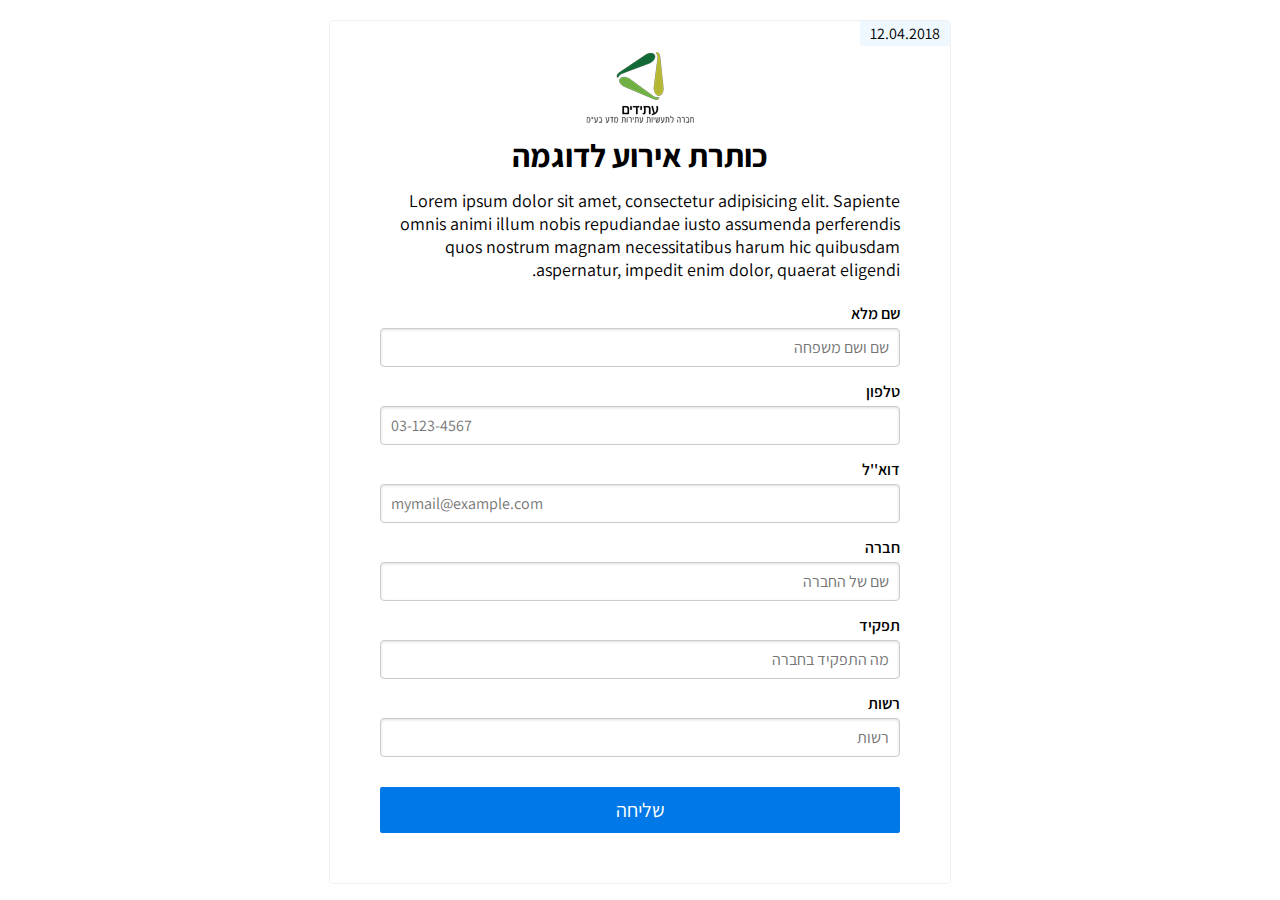
==== commit 24c0e438: "update" ====
--- a/index.html
+++ b/index.html
@@ -28,7 +28,7 @@
 
 <div class="all">
 	<div class="container">
-		<span class="event-date" id="event-date">11.04.2018</span>
+		<span class="event-date" id="event-date">12.04.2018</span>
 		<div class="header">
 			<img src="img/logo.png" alt="atidim">
 			<h1 id="event-name">כותרת אירוע לדוגמה</h1>
@@ -63,7 +63,7 @@
 			  </div>
 			  <div class="pure-u-1">
 	        <label for="rashut">רשות</label>
-					<input name="rashut" id="rashut" type="text" class="" placeholder="רשות">
+					<input name="authority" id="rashut" type="text" class="" placeholder="רשות">
 			  </div>
 			</div>
 	
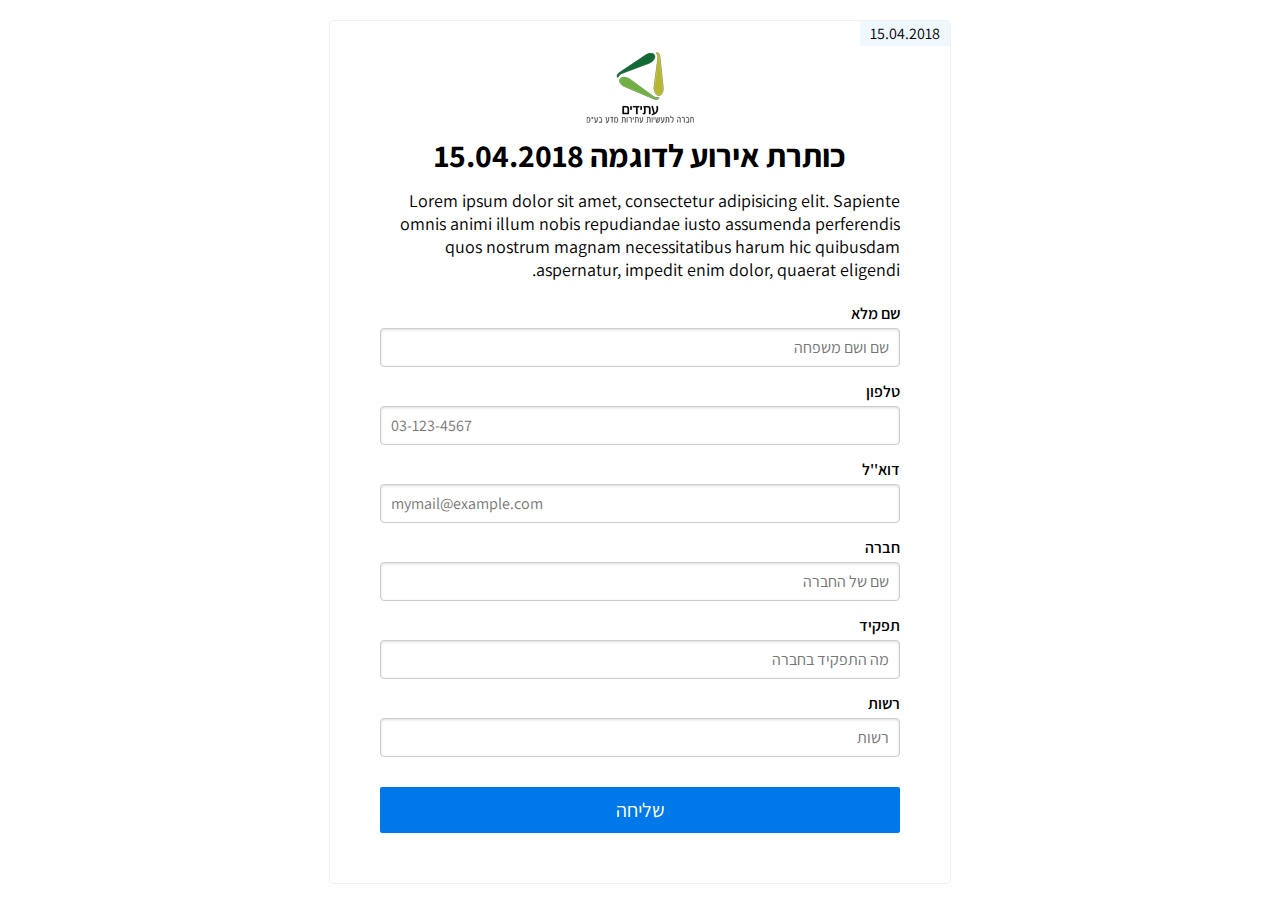
==== commit 1fabbd00: "simplify code" ====
--- a/index.html
+++ b/index.html
@@ -28,10 +28,10 @@
 
 <div class="all">
 	<div class="container">
-		<span class="event-date" id="event-date">12.04.2018</span>
+		<span class="event-date" id="event-date">15.04.2018</span>
 		<div class="header">
 			<img src="img/logo.png" alt="atidim">
-			<h1 id="event-name">כותרת אירוע לדוגמה</h1>
+			<h1 id="event-name">כותרת אירוע לדוגמה 15.04.2018</h1>
 			<p>
 				Lorem ipsum dolor sit amet, consectetur adipisicing elit. Sapiente omnis animi illum nobis repudiandae iusto assumenda perferendis quos nostrum magnam necessitatibus harum hic quibusdam aspernatur, impedit enim dolor, quaerat eligendi.
 			</p>
